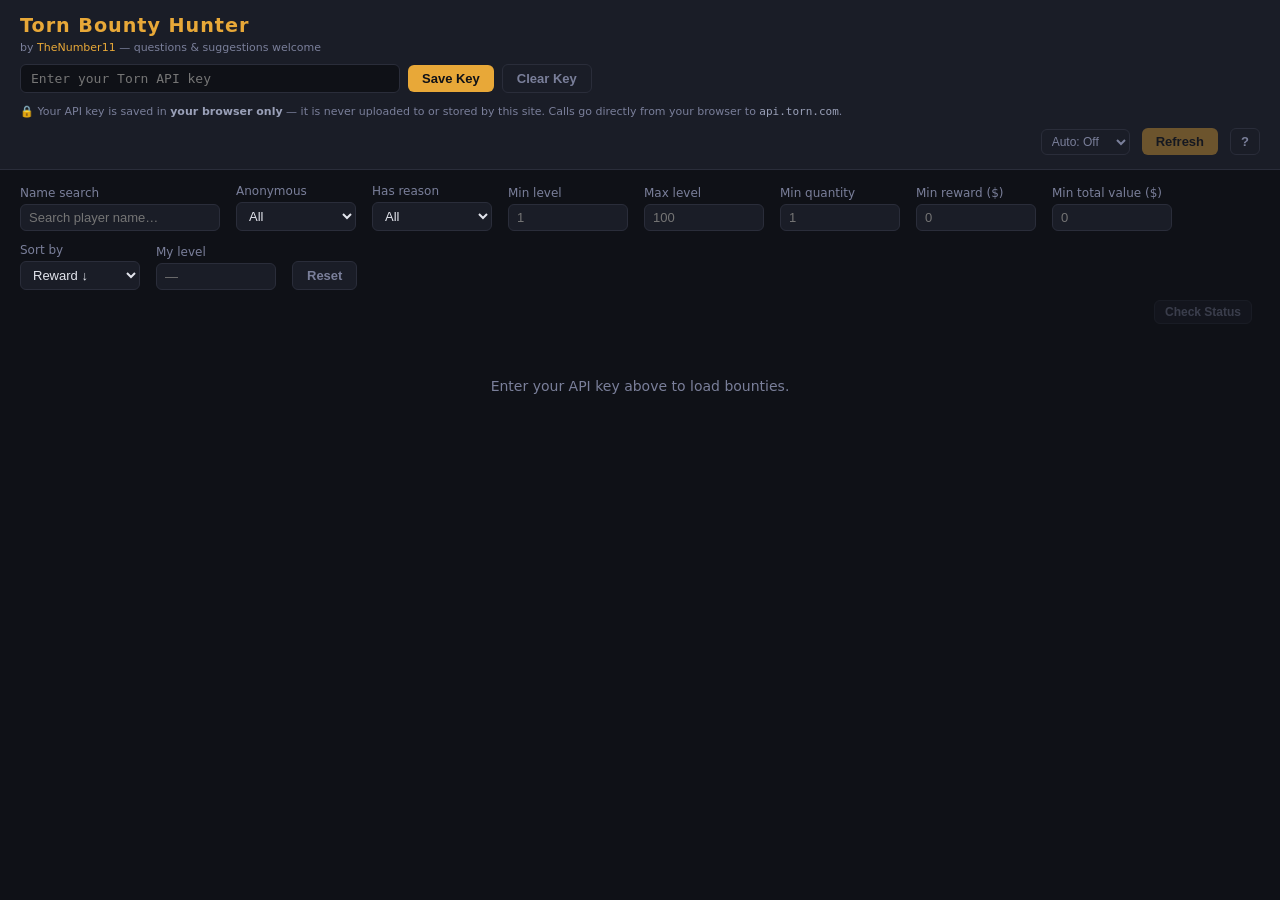
==== index.html @ 237b8ddc "Add author byline (TheNumber11) under site title Co-Authored-By: Claude Sonnet 4.6 <noreply@anthropi" ====
<!DOCTYPE html>
<html lang="en">
<head>
  <meta charset="UTF-8" />
  <meta name="viewport" content="width=device-width, initial-scale=1.0" />
  <title>Torn Bounty Hunter</title>
  <link rel="stylesheet" href="css/style.css" />
</head>
<body>
  <header>
    <h1>Torn Bounty Hunter</h1>
    <p id="site-author">by <a href="https://www.torn.com/profiles.php?XID=3985614" target="_blank" rel="noopener">TheNumber11</a> &mdash; questions &amp; suggestions welcome</p>
    <div id="api-key-section">
      <input
        type="password"
        id="api-key-input"
        placeholder="Enter your Torn API key"
        autocomplete="off"
        spellcheck="false"
      />
      <button id="save-key-btn">Save Key</button>
      <button id="clear-key-btn" class="secondary">Clear Key</button>
    </div>
    <p id="key-privacy-note">
      🔒 Your API key is saved in <strong>your browser only</strong> — it is never uploaded to or stored by this site. Calls go directly from your browser to <code>api.torn.com</code>.
    </p>
    <div id="status-bar">
      <span id="status-msg"></span>
      <span id="countdown-display"></span>
      <select id="auto-refresh-select" title="Auto-refresh interval">
        <option value="0">Auto: Off</option>
        <option value="120">Auto: 2m</option>
        <option value="300">Auto: 5m</option>
        <option value="600">Auto: 10m</option>
      </select>
      <button id="refresh-btn" disabled>Refresh</button>
      <button id="help-btn" class="secondary" title="Help / How to use">?</button>
    </div>
  </header>

  <dialog id="help-dialog" aria-labelledby="help-title">
    <div class="help-header">
      <h2 id="help-title">How to Use Torn Bounty Hunter</h2>
      <button id="help-close-btn" class="secondary" aria-label="Close help">✕</button>
    </div>
    <div class="help-body">

      <section class="help-section">
        <h3>API Key</h3>
        <ul>
          <li>Paste your Torn API key into the field at the top and click <strong>Save Key</strong>.</li>
          <li>Your key is stored <strong>in your browser only</strong> — it is never sent to this site's servers. All API calls go directly from your browser to <code>api.torn.com</code>.</li>
          <li>Use <strong>Clear Key</strong> to remove the saved key from this device.</li>
          <li>Generate or find your API key at Torn → Settings → API Key. A <em>Public</em> access level is sufficient.</li>
        </ul>
      </section>

      <section class="help-section">
        <h3>Auto-Refresh</h3>
        <ul>
          <li>Use the <strong>Auto</strong> drop-down (Off / 2m / 5m / 10m) to automatically reload bounties at a set interval.</li>
          <li>A countdown timer (e.g. <code>↻ 1:45</code>) appears next to the selector while a refresh is scheduled.</li>
          <li>Clicking <strong>Refresh</strong> at any time resets the countdown.</li>
          <li>Your chosen interval is remembered between visits.</li>
        </ul>
      </section>

      <section class="help-section">
        <h3>Filters</h3>
        <ul>
          <li><strong>Name search</strong> — filter by partial player name (case-insensitive).</li>
          <li><strong>Anonymous</strong> — show all bounties, only those listed anonymously, or only named listings.</li>
          <li><strong>Has reason</strong> — show only bounties with (or without) a stated reason.</li>
          <li><strong>Min / Max level</strong> — restrict results to a player-level range.</li>
          <li><strong>Min quantity</strong> — show only bounties with multiple listings (useful for high-value targets).</li>
          <li><strong>Min reward / Min total value</strong> — hide low-paying bounties.</li>
          <li><strong>Sort by</strong> — order by reward, total value, level, or quantity in either direction.</li>
          <li>All filter settings are saved automatically and restored on your next visit. Use <strong>Reset</strong> to clear them.</li>
          <li>On mobile the filter panel is collapsed by default; tap <strong>Filters ▾</strong> to expand. The badge shows how many filters are active.</li>
        </ul>
      </section>

      <section class="help-section">
        <h3>My Level &amp; Fair Fight</h3>
        <ul>
          <li>Enter your own Torn level in the <strong>My level</strong> field to enable fair-fight highlighting.</li>
          <li>Any bounty target within <strong>±10 levels</strong> of your level is highlighted with a <span class="help-swatch blue"></span> blue border — a rough indicator of a fair-fight range.</li>
          <li>Note: Torn's true fair-fight calculation is based on battle stats, not level. This highlight is an approximation only.</li>
          <li>Your level is saved between visits.</li>
        </ul>
      </section>

      <section class="help-section">
        <h3>Player Status</h3>
        <ul>
          <li>Once you have filtered to <strong>100 or fewer</strong> visible bounties, the <strong>Check Status</strong> button appears active below the filter bar.</li>
          <li>Clicking it fetches the live status of every visible target directly from the Torn API and displays a badge on each card.</li>
          <li>Status badges: <strong>● Okay</strong> · <strong>✚ Hosp</strong> (with time remaining) · <strong>✈ Traveling</strong> · <strong>⚑ Jail</strong> · <strong>⊘ Federal</strong></li>
          <li>Status is a snapshot — use <strong>↻ Re-check</strong> to refresh it. Bounty data refreshes clear status automatically.</li>
          <li>Hovering a badge shows the full status description from Torn.</li>
        </ul>
      </section>

      <section class="help-section">
        <h3>Card Highlights</h3>
        <ul>
          <li><span class="help-swatch red"></span> <strong>Red border</strong> — bounty expires in under 60 minutes. The expiry time also turns red.</li>
          <li><span class="help-swatch blue"></span> <strong>Blue border</strong> — target is within your fair-fight range (requires <em>My level</em> to be set).</li>
          <li>The <strong>Hunt</strong> button on each card opens the Torn bounty page for that player in a new tab, where you can attack and claim the reward.</li>
          <li>Clicking a player's name opens their Torn profile in a new tab.</li>
          <li>The <strong>×N</strong> badge shows how many open bounty listings exist for that player. The total payout across all listings is shown below the per-listing reward.</li>
        </ul>
      </section>

    </div>
  </dialog>

  <main>
    <button id="filter-toggle" class="secondary">Filters ▾</button>
    <div id="filters">
      <label class="filter-wide">
        Name search
        <input type="search" id="filter-name" placeholder="Search player name…" autocomplete="off" />
      </label>
      <label>
        Anonymous
        <select id="filter-anonymous">
          <option value="all">All</option>
          <option value="anonymous">Anonymous only</option>
          <option value="named">Named only</option>
        </select>
      </label>
      <label>
        Has reason
        <select id="filter-has-reason">
          <option value="all">All</option>
          <option value="yes">With reason</option>
          <option value="no">No reason</option>
        </select>
      </label>
      <label>
        Min level
        <input type="number" id="filter-level-min" min="1" max="100" placeholder="1" />
      </label>
      <label>
        Max level
        <input type="number" id="filter-level-max" min="1" max="100" placeholder="100" />
      </label>
      <label>
        Min quantity
        <input type="number" id="filter-qty-min" min="1" placeholder="1" />
      </label>
      <label>
        Min reward ($)
        <input type="number" id="filter-bounty-min" min="0" placeholder="0" />
      </label>
      <label>
        Min total value ($)
        <input type="number" id="filter-total-min" min="0" placeholder="0" />
      </label>
      <label>
        Sort by
        <select id="sort-select">
          <option value="reward-desc">Reward ↓</option>
          <option value="reward-asc">Reward ↑</option>
          <option value="total-desc">Total value ↓</option>
          <option value="total-asc">Total value ↑</option>
          <option value="level-asc">Level ↑</option>
          <option value="level-desc">Level ↓</option>
          <option value="qty-desc">Quantity ↓</option>
          <option value="qty-asc">Quantity ↑</option>
        </select>
      </label>
      <label>
        My level
        <input type="number" id="my-level" min="1" max="100" placeholder="—"
               title="Highlights bounties within ±10 levels (approx. fair fight range)" />
      </label>
      <button id="reset-filters-btn" class="secondary">Reset</button>
    </div>

    <div id="bounty-count">
      <span id="bounty-count-text"></span>
      <div class="status-check-row">
        <button id="check-status-btn" class="secondary" disabled>Check Status</button>
        <span id="status-checked-time"></span>
      </div>
    </div>

    <div id="bounty-list" aria-live="polite">
      <p class="placeholder">Enter your API key above to load bounties.</p>
    </div>
  </main>

  <script type="module" src="js/main.js"></script>
</body>
</html>
---- css/style.css ----
/* ── Variables ─────────────────────────────────────────── */
:root {
  --bg:        #0f1117;
  --surface:   #1a1d27;
  --border:    #2a2d3a;
  --accent:    #e8a838;
  --accent-dim:#a87520;
  --text:      #e2e4ec;
  --muted:     #7a7f9a;
  --danger:    #e85c5c;
  --radius:    6px;
  --font:      'Segoe UI', system-ui, sans-serif;
}

/* ── Reset ─────────────────────────────────────────────── */
*, *::before, *::after { box-sizing: border-box; margin: 0; padding: 0; }

body {
  background: var(--bg);
  color: var(--text);
  font-family: var(--font);
  font-size: 14px;
  min-height: 100vh;
}

/* ── Header ────────────────────────────────────────────── */
header {
  background: var(--surface);
  border-bottom: 1px solid var(--border);
  padding: 14px 20px;
  display: flex;
  flex-direction: column;
  gap: 10px;
}

header h1 {
  font-size: 1.2rem;
  color: var(--accent);
  letter-spacing: 0.05em;
}

#site-author {
  font-size: 11px;
  color: var(--muted);
  margin-top: -6px;   /* pull tight under the h1 */
}
#site-author a {
  color: var(--accent);
  text-decoration: none;
}
#site-author a:hover { text-decoration: underline; }

#api-key-section {
  display: flex;
  gap: 8px;
  flex-wrap: wrap;
  align-items: center;
}

#api-key-input {
  flex: 1;
  min-width: 220px;
  max-width: 380px;
  background: var(--bg);
  border: 1px solid var(--border);
  border-radius: var(--radius);
  color: var(--text);
  padding: 6px 10px;
  font-size: 13px;
  font-family: monospace;
}

#api-key-input:focus { outline: 1px solid var(--accent); }

#status-bar {
  display: flex;
  align-items: center;
  gap: 12px;
}

#status-msg {
  font-size: 12px;
  color: var(--muted);
  flex: 1;
}

#status-msg.error { color: var(--danger); }
#status-msg.ok    { color: #6ec97a; }

#countdown-display {
  font-size: 12px;
  color: var(--muted);
  font-variant-numeric: tabular-nums;
  white-space: nowrap;
  min-width: 4ch;
}

#auto-refresh-select {
  background: var(--surface);
  border: 1px solid var(--border);
  border-radius: var(--radius);
  color: var(--muted);
  padding: 4px 6px;
  font-size: 12px;
  cursor: pointer;
}

#auto-refresh-select:focus { outline: 1px solid var(--accent); }

#key-privacy-note {
  font-size: 11px;
  color: var(--muted);
  margin-top: 2px;
}

#key-privacy-note strong { color: #9aa0b8; font-weight: 600; }
#key-privacy-note code   { font-family: monospace; color: #9aa0b8; }


/* ── Buttons ────────────────────────────────────────────── */
button {
  background: var(--accent);
  color: #0f1117;
  border: none;
  border-radius: var(--radius);
  padding: 6px 14px;
  cursor: pointer;
  font-weight: 600;
  font-size: 13px;
  transition: background 0.15s;
}

button:hover:not(:disabled) { background: #f0b84a; }
button:disabled { opacity: 0.4; cursor: not-allowed; }

button.secondary {
  background: var(--surface);
  color: var(--muted);
  border: 1px solid var(--border);
}

button.secondary:hover:not(:disabled) { color: var(--text); border-color: var(--muted); }

/* ── Filters ────────────────────────────────────────────── */
#filter-toggle { display: none; }   /* shown only on mobile via media query */

#filters {
  display: flex;
  gap: 12px 16px;
  flex-wrap: wrap;
  align-items: flex-end;
  padding: 14px 20px 0;
}

#filters label {
  display: flex;
  flex-direction: column;
  gap: 4px;
  font-size: 12px;
  color: var(--muted);
}

#filters label.filter-wide input {
  width: 200px;
}

#filters input,
#filters select {
  background: var(--surface);
  border: 1px solid var(--border);
  border-radius: var(--radius);
  color: var(--text);
  padding: 5px 8px;
  font-size: 13px;
  width: 120px;
}

#filters select { cursor: pointer; }

#filters input:focus,
#filters select:focus { outline: 1px solid var(--accent); }

/* ── Bounty count ───────────────────────────────────────── */
#bounty-count {
  padding: 10px 20px 0;
  display: flex;
  align-items: center;
  gap: 12px;
  flex-wrap: wrap;
}

#bounty-count-text {
  font-size: 12px;
  color: var(--muted);
  flex: 1;
}

.status-check-row {
  display: flex;
  align-items: center;
  gap: 8px;
}

#check-status-btn {
  padding: 4px 10px;
  font-size: 12px;
}

#status-checked-time {
  font-size: 11px;
  color: var(--muted);
  white-space: nowrap;
}

/* ── Status badges ──────────────────────────────────────── */
.status-badge {
  font-size: 11px;
  font-weight: 600;
  white-space: nowrap;
  cursor: default;
}

.status-ok        { color: #6ec97a; }
.status-hospital  { color: var(--danger); }
.status-traveling { color: #4a9eff; }
.status-jail      { color: #e89838; }
.status-federal   { color: #c04040; }
.status-unknown   { color: var(--muted); }

/* ── Bounty list ────────────────────────────────────────── */
#bounty-list {
  padding: 14px 20px;
  display: grid;
  grid-template-columns: repeat(auto-fill, minmax(300px, 1fr));
  gap: 12px;
}

.placeholder {
  color: var(--muted);
  grid-column: 1 / -1;
  text-align: center;
  padding: 40px 0;
}

/* ── Bounty card ────────────────────────────────────────── */
.bounty-card {
  background: var(--surface);
  border: 1px solid var(--border);
  border-radius: var(--radius);
  padding: 14px 16px;
  display: flex;
  flex-direction: column;
  gap: 8px;
  transition: border-color 0.15s;
}

.bounty-card:hover { border-color: var(--accent-dim); }

/* ── Card states ────────────────────────────────────────── */
.bounty-card.expiring-soon { border-color: var(--danger); }
.bounty-card.fair-fight    { border-color: #4a9eff; }
.expires-soon-text         { color: var(--danger); }

.card-header {
  display: flex;
  justify-content: space-between;
  align-items: flex-start;
  gap: 8px;
}

.reward-block {
  text-align: right;
  flex-shrink: 0;
}

.total-value {
  font-size: 11px;
  color: var(--accent-dim);
  margin-top: 2px;
}

.player-name {
  font-weight: 700;
  font-size: 15px;
  color: var(--text);
}

.player-name a {
  color: inherit;
  text-decoration: none;
}

.player-name a:hover { color: var(--accent); }

.reward {
  font-weight: 700;
  font-size: 15px;
  color: var(--accent);
  white-space: nowrap;
}

.card-meta {
  display: flex;
  gap: 14px;
  font-size: 12px;
  color: var(--muted);
}

.qty-badge {
  display: inline-block;
  background: var(--accent-dim);
  color: #fff;
  font-size: 11px;
  font-weight: 700;
  padding: 1px 6px;
  border-radius: 10px;
  margin-left: 6px;
  vertical-align: middle;
}

.card-reason {
  font-size: 12px;
  color: var(--muted);
  font-style: italic;
  border-top: 1px solid var(--border);
  padding-top: 8px;
}

.hunt-btn {
  align-self: flex-start;
  padding: 5px 12px;
  font-size: 12px;
  margin-top: 2px;
}

/* ── Help button ────────────────────────────────────────── */
#help-btn {
  padding: 6px 10px;
  font-size: 13px;
  font-weight: 700;
  line-height: 1;
}

/* ── Help dialog ────────────────────────────────────────── */
#help-dialog {
  background: var(--surface);
  border: 1px solid var(--border);
  border-radius: var(--radius);
  color: var(--text);
  font-family: var(--font);
  font-size: 14px;
  padding: 0;
  max-width: 560px;
  width: calc(100vw - 32px);
  max-height: min(80vh, 640px);
  overflow: hidden;
}

#help-dialog[open] {
  display: flex;
  flex-direction: column;
}

#help-dialog::backdrop {
  background: rgba(0, 0, 0, 0.65);
}

.help-header {
  display: flex;
  justify-content: space-between;
  align-items: center;
  padding: 14px 20px;
  border-bottom: 1px solid var(--border);
  flex-shrink: 0;
}

.help-header h2 {
  font-size: 1rem;
  color: var(--accent);
  letter-spacing: 0.05em;
}

#help-close-btn {
  padding: 4px 10px;
  font-size: 13px;
  line-height: 1;
  flex-shrink: 0;
}

.help-body {
  overflow-y: auto;
  padding: 20px;
  display: flex;
  flex-direction: column;
  gap: 20px;
}

.help-section h3 {
  font-size: 11px;
  font-weight: 700;
  text-transform: uppercase;
  letter-spacing: 0.1em;
  color: var(--accent);
  margin-bottom: 8px;
}

.help-section ul {
  list-style: none;
  display: flex;
  flex-direction: column;
  gap: 6px;
}

.help-section li {
  font-size: 13px;
  color: var(--muted);
  line-height: 1.55;
  padding-left: 12px;
  position: relative;
}

.help-section li::before {
  content: '–';
  position: absolute;
  left: 0;
  color: var(--border);
}

.help-section strong { color: var(--text); }

.help-section code {
  font-family: monospace;
  color: #9aa0b8;
  font-size: 12px;
}

.help-section em { color: #9aa0b8; font-style: normal; }

.help-swatch {
  display: inline-block;
  width: 10px;
  height: 10px;
  border-radius: 2px;
  border: 2px solid;
  vertical-align: middle;
  margin-right: 3px;
  flex-shrink: 0;
}

.help-swatch.blue { border-color: #4a9eff; }
.help-swatch.red  { border-color: var(--danger); }

/* ── Loading spinner ────────────────────────────────────── */
.loading {
  grid-column: 1 / -1;
  text-align: center;
  padding: 40px 0;
  color: var(--muted);
}

.spinner {
  display: inline-block;
  width: 22px;
  height: 22px;
  border: 3px solid var(--border);
  border-top-color: var(--accent);
  border-radius: 50%;
  animation: spin 0.7s linear infinite;
  margin-bottom: 10px;
}

@keyframes spin { to { transform: rotate(360deg); } }

/* ── Mobile ─────────────────────────────────────────────── */
@media (max-width: 600px) {

  /* ── Show / hide filter panel ── */
  #filter-toggle {
    display: flex;
    align-items: center;
    justify-content: center;
    width: calc(100% - 32px);
    margin: 12px 16px 0;
    min-height: 44px;
  }

  #filters          { display: none; grid-template-columns: 1fr 1fr; padding: 12px 16px 0; }
  #filters.open     { display: grid; }

  /* Name search and reset button span both columns */
  #filters label.filter-wide,
  #reset-filters-btn { grid-column: 1 / -1; }

  /* All inputs fill their label */
  #filters input,
  #filters select,
  #filters label.filter-wide input { width: 100%; }

  /* ── Touch-friendly tap targets (≥ 44 px tall) ── */
  button       { min-height: 44px; }
  .hunt-btn  { align-self: stretch; text-align: center; min-height: 44px; }

  /* ── Tighten outer padding on small screens ── */
  header        { padding: 12px 16px; }
  #bounty-list  { padding: 12px 16px; }
  #bounty-count { padding: 8px 16px 0; }

  /* ── Bump small text up for readability ── */
  .card-meta,
  .card-reason  { font-size: 13px; }
  .total-value  { font-size: 12px; }
  #key-privacy-note { font-size: 12px; }
}
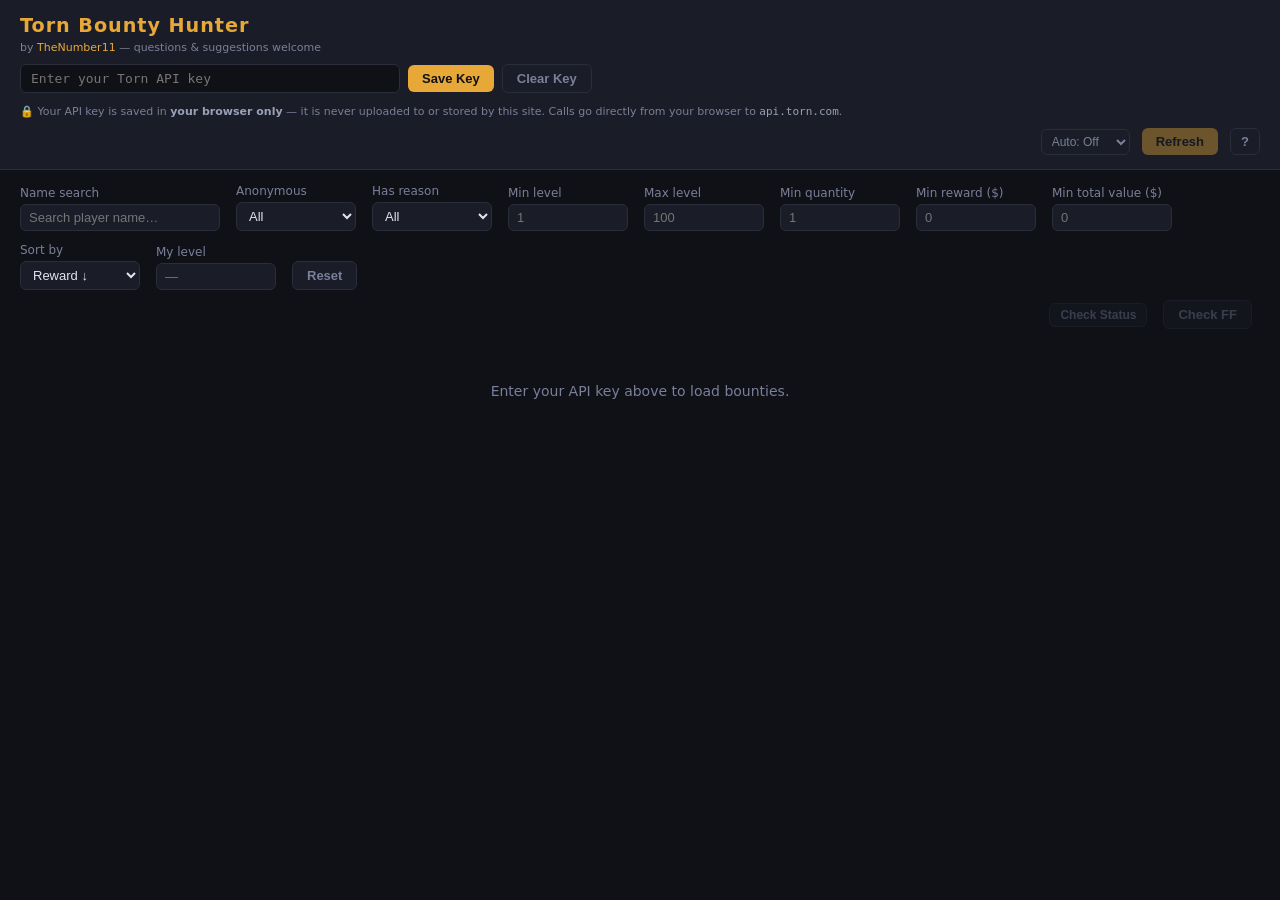
==== commit 238b9dfb: "Add Check FF button powered by FFScouter API - GET /api/v1/get-stats fetches fair fight multiplier +" ====
--- a/index.html
+++ b/index.html
@@ -4,6 +4,7 @@
   <meta charset="UTF-8" />
   <meta name="viewport" content="width=device-width, initial-scale=1.0" />
   <title>Torn Bounty Hunter</title>
+  <link rel="icon" href="data:image/svg+xml,<svg xmlns='http://www.w3.org/2000/svg' viewBox='0 0 100 100'><text y='.9em' font-size='90'>🎯</text></svg>" />
   <link rel="stylesheet" href="css/style.css" />
 </head>
 <body>
@@ -38,6 +39,20 @@
     </div>
   </header>
 
+  <dialog id="ff-consent-dialog" aria-labelledby="ff-consent-title">
+    <div class="help-header">
+      <h2 id="ff-consent-title">Fair Fight Data — FFScouter</h2>
+    </div>
+    <div class="help-body">
+      <p>Fair fight values are provided by <a href="https://ffscouter.com" target="_blank" rel="noopener">FFScouter</a>. Please review their data policy before continuing.</p>
+      <p>Clicking <strong>Register &amp; Enable</strong> will register your Torn API key with FFScouter so they can return fair fight data for your targets.</p>
+      <div class="ff-consent-actions">
+        <button id="ff-consent-agree-btn">Register &amp; Enable</button>
+        <button id="ff-consent-cancel-btn" class="secondary">Cancel</button>
+      </div>
+    </div>
+  </dialog>
+
   <dialog id="help-dialog" aria-labelledby="help-title">
     <div class="help-header">
       <h2 id="help-title">How to Use Torn Bounty Hunter</h2>
@@ -93,11 +108,25 @@
       <section class="help-section">
         <h3>Player Status</h3>
         <ul>
-          <li>Once you have filtered to <strong>100 or fewer</strong> visible bounties, the <strong>Check Status</strong> button appears active below the filter bar.</li>
-          <li>Clicking it fetches the live status of every visible target directly from the Torn API and displays a badge on each card.</li>
-          <li>Status badges: <strong>● Okay</strong> · <strong>✚ Hosp</strong> (with time remaining) · <strong>✈ Traveling</strong> · <strong>⚑ Jail</strong> · <strong>⊘ Federal</strong></li>
+          <li>Once you have filtered to <strong>100 or fewer</strong> visible bounties, the <strong>Check Status</strong> button turns green and becomes active.</li>
+          <li>Clicking it fetches a live profile for every visible target and adds an info row to each card showing:</li>
+          <li><strong>Status badge</strong> — <strong>● Okay</strong> · <strong>✚ Hosp</strong> (with time remaining) · <strong>✈ Traveling</strong> · <strong>⚑ Jail</strong> · <strong>⊘ Federal</strong>. Hover for the full description.</li>
+          <li><strong>⚔ Rank · Title</strong> — battle rank (e.g. Reasonable) and honour title (e.g. Slayer), a better indicator of combat strength than level alone.</li>
+          <li><strong>⏱ Last active</strong> — how recently the target was seen online (e.g. "6 minutes ago").</li>
+          <li><strong>♥ Life %</strong> — current life as a percentage of maximum. Green above 66 %, amber below, red below 33 %.</li>
+          <li><strong>⚕ Revivable</strong> — shown only when the target is hospitalised and can be revived.</li>
           <li>Status is a snapshot — use <strong>↻ Re-check</strong> to refresh it. Bounty data refreshes clear status automatically.</li>
-          <li>Hovering a badge shows the full status description from Torn.</li>
+        </ul>
+      </section>
+
+      <section class="help-section">
+        <h3>Fair Fight (FFScouter)</h3>
+        <ul>
+          <li>The <strong>Check FF</strong> button fetches fair fight values and battle stat estimates from <a href="https://ffscouter.com" target="_blank" rel="noopener">FFScouter</a> for all visible targets.</li>
+          <li>The first time you use it you will be asked to register your Torn API key with FFScouter — a one-time step. Review their data policy at ffscouter.com before agreeing.</li>
+          <li><strong>FF ×</strong> — the fair fight multiplier applied to your attack reward. Above 1× means a bonus; below 1× means a penalty.</li>
+          <li><strong>⚡ stat estimate</strong> — the target's estimated total battle stats (e.g. 2.99b), a more accurate measure of combat strength than level alone.</li>
+          <li>Like status, FF data is a snapshot — use <strong>↻ Re-check FF</strong> to refresh it. Bounty data refreshes clear it automatically.</li>
         </ul>
       </section>
 
@@ -184,6 +213,8 @@
       <div class="status-check-row">
         <button id="check-status-btn" class="secondary" disabled>Check Status</button>
         <span id="status-checked-time"></span>
+        <button id="check-ff-btn" class="secondary" disabled>Check FF</button>
+        <span id="ff-checked-time"></span>
       </div>
     </div>
 
--- a/css/style.css
+++ b/css/style.css
@@ -205,6 +205,15 @@
   padding: 4px 10px;
   font-size: 12px;
 }
+#check-status-btn:not(:disabled) {
+  background: rgba(46, 106, 63, 0.35);
+  border-color: #3a8a52;
+  color: #6ec97a;
+}
+#check-status-btn:not(:disabled):hover {
+  background: rgba(46, 106, 63, 0.55);
+  border-color: #6ec97a;
+}
 
 #status-checked-time {
   font-size: 11px;
@@ -226,6 +235,44 @@
 .status-jail      { color: #e89838; }
 .status-federal   { color: #c04040; }
 .status-unknown   { color: var(--muted); }
+
+/* ── Profile row (rank / last action / life) ────────────── */
+.card-profile-row {
+  display: flex;
+  flex-wrap: wrap;
+  gap: 10px;
+  font-size: 11px;
+  padding-top: 6px;
+  margin-top: 2px;
+  border-top: 1px solid var(--border);
+  color: var(--muted);
+}
+.target-rank        { color: var(--muted); }
+.target-rank em     { font-style: normal; color: var(--accent); }
+.target-last-action { color: var(--muted); }
+.life-high          { color: #6ec97a; }
+.life-mid           { color: var(--accent); }
+.life-low           { color: var(--danger); }
+.revivable-badge    { color: #4a9eff; font-weight: 600; }
+.ff-badge           { font-size: 11px; font-weight: 700; white-space: nowrap; }
+.ff-high            { color: var(--accent); }
+.ff-mid             { color: #6ec97a; }
+.ff-low             { color: var(--muted); }
+.ff-unknown         { color: var(--muted); }
+.ff-bs              { font-size: 11px; color: var(--muted); }
+.ff-consent-actions { display: flex; gap: 10px; margin-top: 16px; }
+
+#ff-checked-time { font-size: 11px; color: var(--muted); white-space: nowrap; }
+
+#check-ff-btn:not(:disabled) {
+  background: rgba(46, 106, 63, 0.35);
+  border-color: #3a8a52;
+  color: #6ec97a;
+}
+#check-ff-btn:not(:disabled):hover {
+  background: rgba(46, 106, 63, 0.55);
+  border-color: #6ec97a;
+}
 
 /* ── Bounty list ────────────────────────────────────────── */
 #bounty-list {
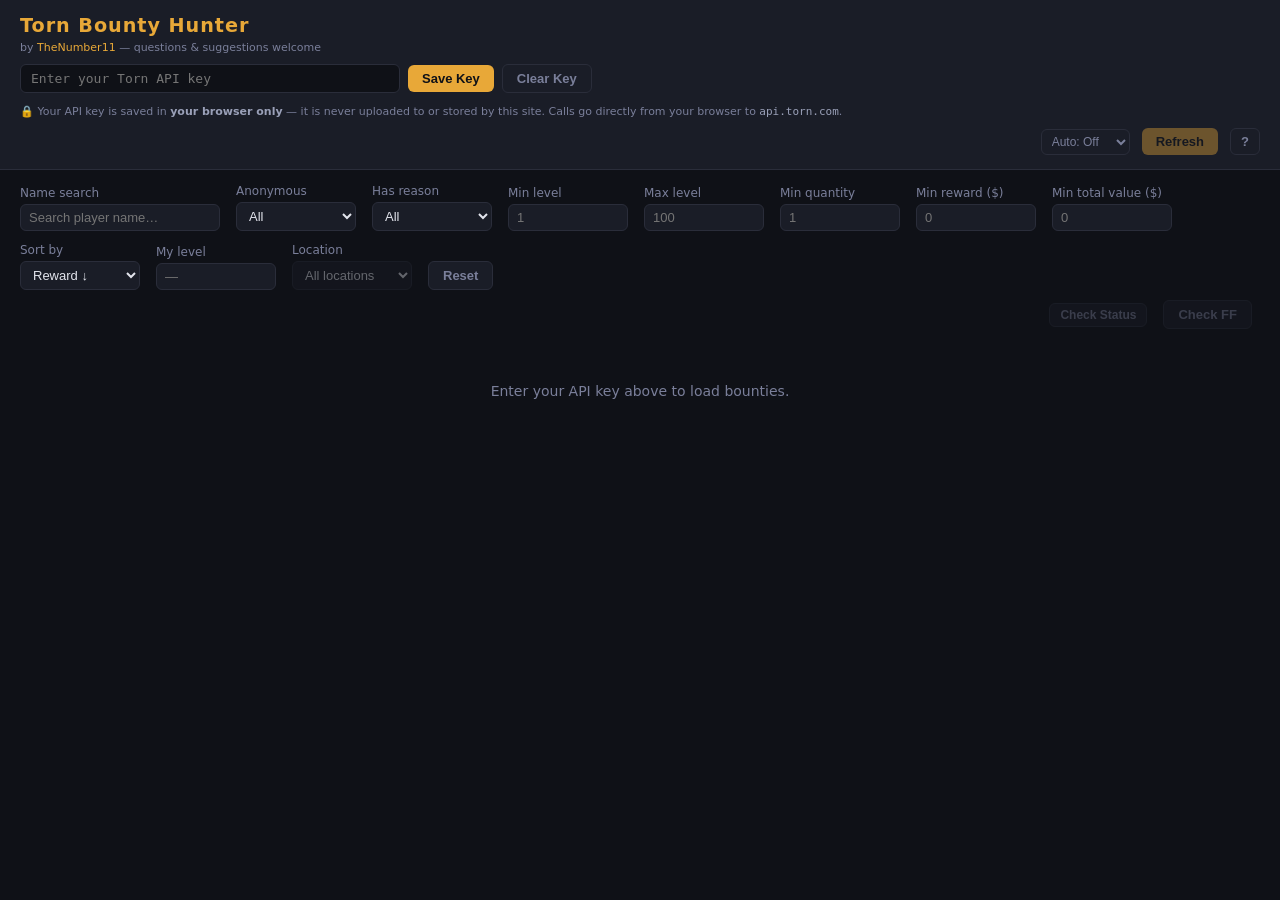
==== commit d3960c4f: "Add location filter — dynamic country dropdown powered by Check Status After Check Status is run, th" ====
--- a/index.html
+++ b/index.html
@@ -116,6 +116,7 @@
           <li><strong>♥ Life %</strong> — current life as a percentage of maximum. Green above 66 %, amber below, red below 33 %.</li>
           <li><strong>⚕ Revivable</strong> — shown only when the target is hospitalised and can be revived.</li>
           <li>Status is a snapshot — use <strong>↻ Re-check</strong> to refresh it. Bounty data refreshes clear status automatically.</li>
+          <li><strong>Location filter</strong> — after Check Status, the <em>Location</em> drop-down in the filter bar activates. Select a country to show only targets there, or <em>Torn City</em> for everyone currently at home.</li>
         </ul>
       </section>
 
@@ -205,6 +206,12 @@
         <input type="number" id="my-level" min="1" max="100" placeholder="—"
                title="Highlights bounties within ±10 levels (approx. fair fight range)" />
       </label>
+      <label>
+        Location
+        <select id="filter-location" disabled title="Run Check Status to enable location filter">
+          <option value="all">All locations</option>
+        </select>
+      </label>
       <button id="reset-filters-btn" class="secondary">Reset</button>
     </div>
 
--- a/css/style.css
+++ b/css/style.css
@@ -254,6 +254,7 @@
 .life-mid           { color: var(--accent); }
 .life-low           { color: var(--danger); }
 .revivable-badge    { color: #4a9eff; font-weight: 600; }
+#filter-location:disabled { opacity: 0.4; cursor: not-allowed; }
 .ff-badge           { font-size: 11px; font-weight: 700; white-space: nowrap; }
 .ff-high            { color: var(--accent); }
 .ff-mid             { color: #6ec97a; }
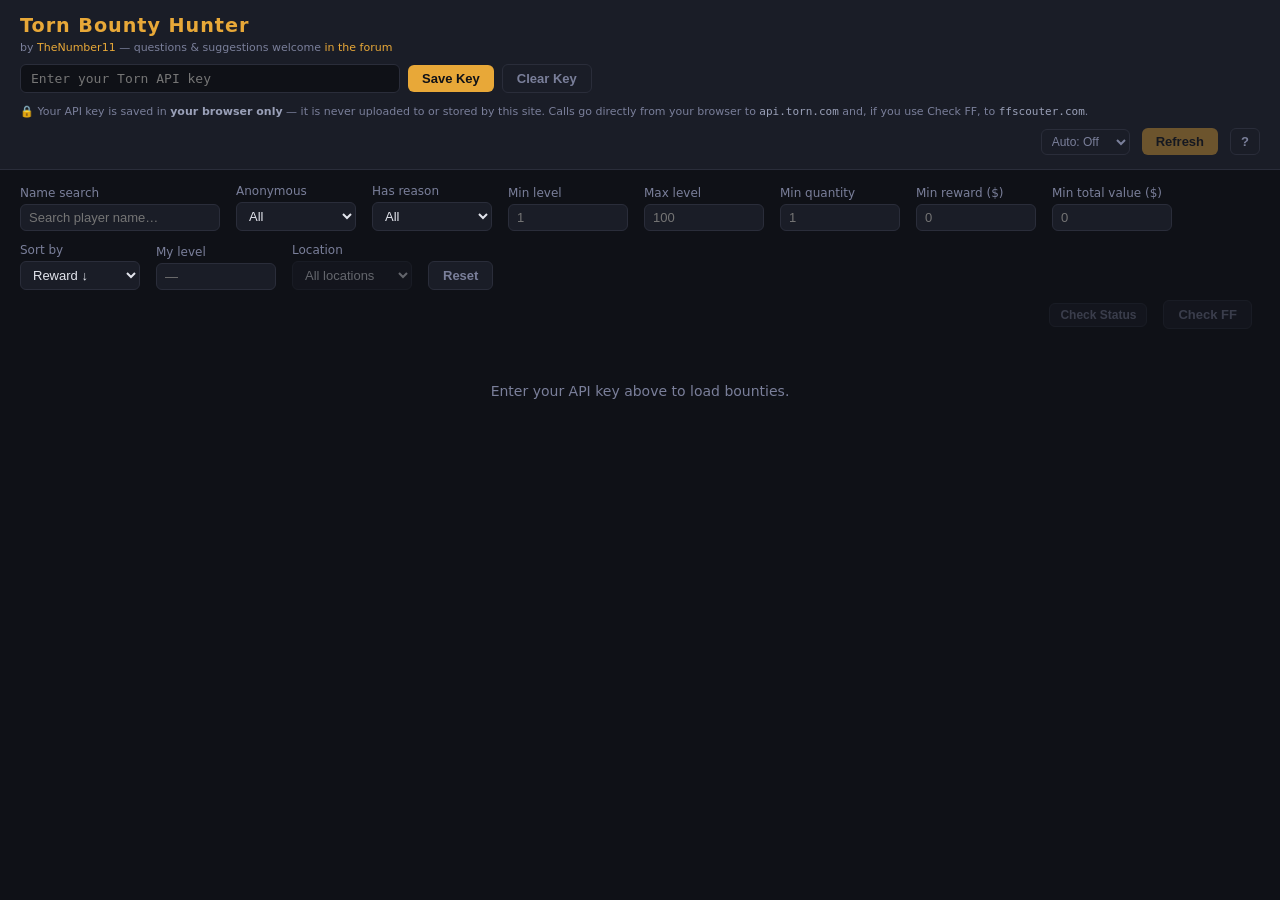
==== commit 164dede7: "Add forum link to byline; mention ffscouter in privacy note - Author byline now includes 'in the for" ====
--- a/index.html
+++ b/index.html
@@ -10,7 +10,7 @@
 <body>
   <header>
     <h1>Torn Bounty Hunter</h1>
-    <p id="site-author">by <a href="https://www.torn.com/profiles.php?XID=3985614" target="_blank" rel="noopener">TheNumber11</a> &mdash; questions &amp; suggestions welcome</p>
+    <p id="site-author">by <a href="https://www.torn.com/profiles.php?XID=3985614" target="_blank" rel="noopener">TheNumber11</a> &mdash; questions &amp; suggestions welcome <a href="https://www.torn.com/forums.php?p=threads&amp;f=67&amp;t=16547863&amp;b=0&amp;a=0" target="_blank" rel="noopener">in the forum</a></p>
     <div id="api-key-section">
       <input
         type="password"
@@ -23,7 +23,7 @@
       <button id="clear-key-btn" class="secondary">Clear Key</button>
     </div>
     <p id="key-privacy-note">
-      🔒 Your API key is saved in <strong>your browser only</strong> — it is never uploaded to or stored by this site. Calls go directly from your browser to <code>api.torn.com</code>.
+      🔒 Your API key is saved in <strong>your browser only</strong> — it is never uploaded to or stored by this site. Calls go directly from your browser to <code>api.torn.com</code> and, if you use Check FF, to <code>ffscouter.com</code>.
     </p>
     <div id="status-bar">
       <span id="status-msg"></span>
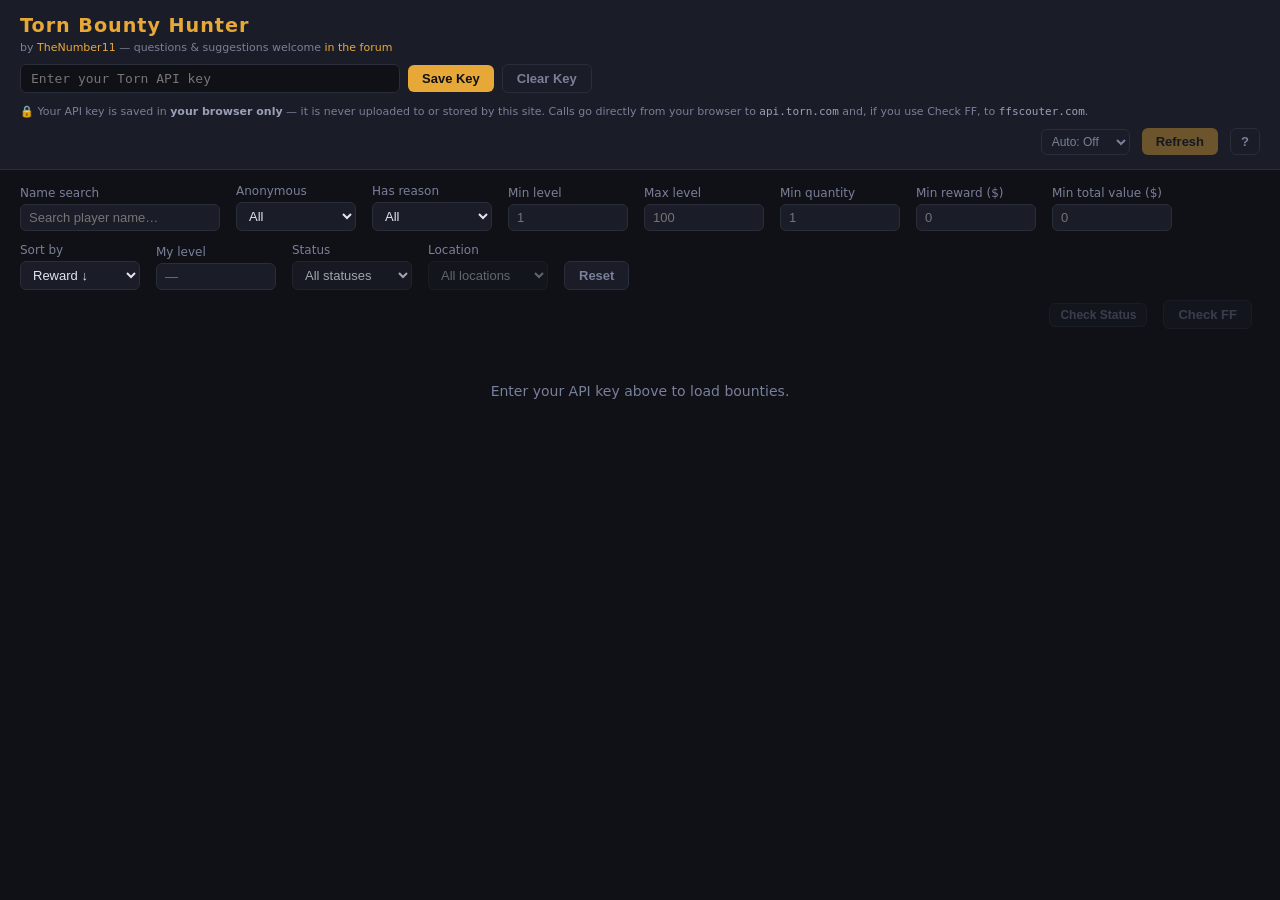
==== commit 4dd26195: "Add Status filter (Okay / Hospital / Traveling / Jail / Federal) - Static select in filter panel, be" ====
--- a/index.html
+++ b/index.html
@@ -116,7 +116,13 @@
           <li><strong>♥ Life %</strong> — current life as a percentage of maximum. Green above 66 %, amber below, red below 33 %.</li>
           <li><strong>⚕ Revivable</strong> — shown only when the target is hospitalised and can be revived.</li>
           <li>Status is a snapshot — use <strong>↻ Re-check</strong> to refresh it. Bounty data refreshes clear status automatically.</li>
-          <li><strong>Location filter</strong> — after Check Status, the <em>Location</em> drop-down in the filter bar activates. Select a country to show only targets there, or <em>Torn City</em> for everyone currently at home.</li>
+          <li>Once status data is loaded, two additional filters activate in the filter panel:
+            <ul>
+              <li><strong>Status filter</strong> — show only targets in a specific state: Okay, Hospital, Traveling, Jail, or Federal.</li>
+              <li><strong>Location filter</strong> — show only targets in Torn City or a specific travel destination.</li>
+            </ul>
+          </li>
+          <li>Both filters disable automatically if the visible count rises above 100.</li>
         </ul>
       </section>
 
@@ -207,6 +213,17 @@
                title="Highlights bounties within ±10 levels (approx. fair fight range)" />
       </label>
       <label>
+        Status
+        <select id="filter-status" disabled title="Run Check Status to enable status filter">
+          <option value="all">All statuses</option>
+          <option value="Okay">Okay</option>
+          <option value="Hospital">Hospital</option>
+          <option value="Traveling">Traveling</option>
+          <option value="Jail">Jail</option>
+          <option value="Federal">Federal</option>
+        </select>
+      </label>
+      <label>
         Location
         <select id="filter-location" disabled title="Run Check Status to enable location filter">
           <option value="all">All locations</option>
